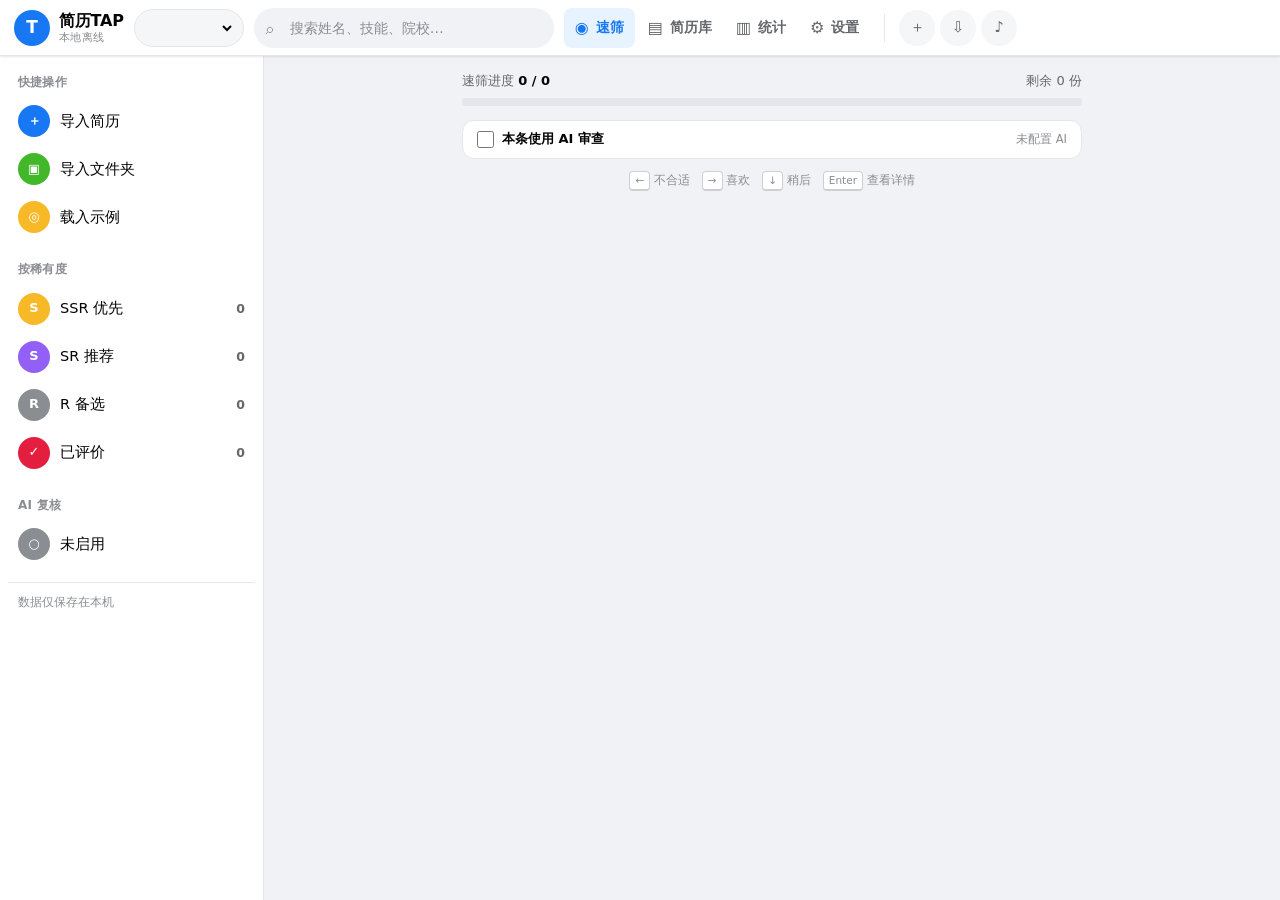
==== ui/index.html @ 266f4f4c "feat: 重建为简历TAP（桌面端简历速筛） - 从 FastAPI Web 应用重构为 pywebview 桌面应用，打包为单文件 exe - 约会软件式逐份速筛：自动给出优点/不足，支持 喜欢 " ====
<!DOCTYPE html>
<html lang="zh-CN">
<head>
<meta charset="UTF-8">
<meta name="viewport" content="width=device-width, initial-scale=1.0">
<title>简历TAP</title>
<link rel="stylesheet" href="css/style.css">
</head>
<body>

<!-- ======================= 顶部导航 ======================= -->
<header class="app-header">
  <div class="logo">
    <div class="logo-mark">T</div>
    <div class="logo-text">
      <strong>简历TAP</strong>
      <span>本地离线</span>
    </div>
  </div>

  <div class="job-picker" id="jobPicker">
    <span class="job-picker-label">招聘岗位</span>
    <select id="jobSelect" title="选择要招聘的岗位"></select>
    <span class="job-picker-warn hidden" id="jobWarn">未选择</span>
  </div>

  <div class="header-search">
    <span class="search-icon">⌕</span>
    <input type="search" id="searchInput" placeholder="搜索姓名、技能、院校…" autocomplete="off">
  </div>

  <nav class="header-nav">
    <button class="nav-btn active" data-view="screen">
      <span class="nav-icon">◉</span><span class="label-text">速筛</span>
      <span class="nav-count hidden" id="pendingCount">0</span>
    </button>
    <button class="nav-btn" data-view="library">
      <span class="nav-icon">▤</span><span class="label-text">简历库</span>
    </button>
    <button class="nav-btn" data-view="stats">
      <span class="nav-icon">▥</span><span class="label-text">统计</span>
    </button>
    <button class="nav-btn" data-view="settings">
      <span class="nav-icon">⚙</span><span class="label-text">设置</span>
    </button>
  </nav>

  <div class="header-divider"></div>

  <div class="header-actions">
    <button class="icon-btn" id="btnImport" title="导入简历 (Ctrl+O)">＋</button>
    <button class="icon-btn" id="btnExport" title="导出结果">⇩</button>
    <button class="icon-btn" id="btnSound" title="音效开关">♪</button>
  </div>
</header>

<div class="app-body">
  <!-- ======================= 侧边栏 ======================= -->
  <aside class="sidebar" id="sidebar">
    <div class="sidebar-section">
      <div class="sidebar-label">快捷操作</div>
      <button class="side-item" id="btnImportSide">
        <span class="side-avatar blue">＋</span>
        <span class="label-text">导入简历</span>
      </button>
      <button class="side-item" id="btnImportFolder">
        <span class="side-avatar green">▣</span>
        <span class="label-text">导入文件夹</span>
      </button>
      <button class="side-item" id="btnLoadSamples">
        <span class="side-avatar orange">◎</span>
        <span class="label-text">载入示例</span>
      </button>
    </div>

    <div class="sidebar-section">
      <div class="sidebar-label">按稀有度</div>
      <button class="side-item" data-rarity="SSR">
        <span class="side-avatar orange">S</span>
        <span class="label-text">SSR 优先</span>
        <span class="count" id="countSSR">0</span>
      </button>
      <button class="side-item" data-rarity="SR">
        <span class="side-avatar purple">S</span>
        <span class="label-text">SR 推荐</span>
        <span class="count" id="countSR">0</span>
      </button>
      <button class="side-item" data-rarity="R">
        <span class="side-avatar gray">R</span>
        <span class="label-text">R 备选</span>
        <span class="count" id="countR">0</span>
      </button>
      <button class="side-item" data-rarity="__reviewed">
        <span class="side-avatar red">✓</span>
        <span class="label-text">已评价</span>
        <span class="count" id="countReviewed">0</span>
      </button>
    </div>

    <div class="sidebar-section" id="aiSidebarSection">
      <div class="sidebar-label">AI 复核</div>
      <button class="side-item" id="btnAiSidebar">
        <span class="side-avatar gray" id="aiSidebarDot">○</span>
        <span class="label-text" id="aiSidebarText">未启用</span>
      </button>
    </div>

    <div class="sidebar-footer" id="sidebarFooter">数据仅保存在本机</div>
  </aside>

  <!-- ======================= 主内容 ======================= -->
  <main class="main">

    <!-- ---------- 速筛 ---------- -->
    <section class="view active" id="view-screen">
      <div class="screen-wrap">
        <div class="progress-strip">
          <div class="progress-head">
            <span>速筛进度 <b id="screenProgressText">0 / 0</b></span>
            <span id="screenRemaining">剩余 0 份</span>
          </div>
          <div class="progress-track"><div class="progress-fill" id="screenProgressBar"></div></div>
        </div>

        <div class="ai-toggle-bar" id="aiToggleBar">
          <label class="ai-switch">
            <input type="checkbox" id="optAiReview">
            <span id="aiToggleText">本条使用 AI 审查</span>
          </label>
          <span class="ai-hint" id="aiToggleHint">未配置 AI</span>
        </div>

        <div id="screenStage"></div>

        <div class="screen-hint">
          <kbd>←</kbd> 不合适　<kbd>→</kbd> 喜欢　<kbd>↓</kbd> 稍后　<kbd>Enter</kbd> 查看详情
        </div>
      </div>
    </section>

    <!-- ---------- 简历库 ---------- -->
    <section class="view" id="view-library">
      <div class="card-panel">
        <div class="toolbar">
          <div class="segmented" id="rarityTabs">
            <button class="active" data-rarity="">全部</button>
            <button data-rarity="SSR">SSR</button>
            <button data-rarity="SR">SR</button>
            <button data-rarity="R">R</button>
            <button data-rarity="__reviewed">已评价</button>
          </div>

          <span class="select-wrap">
            <select id="filterYears">
              <option value="">经验不限</option>
              <option value="1">≥ 1 年</option>
              <option value="3">≥ 3 年</option>
              <option value="5">≥ 5 年</option>
              <option value="8">≥ 8 年</option>
            </select>
          </span>

          <span class="select-wrap">
            <select id="filterDegree">
              <option value="">学历不限</option>
              <option value="大专">大专及以上</option>
              <option value="本科">本科及以上</option>
              <option value="硕士">硕士及以上</option>
              <option value="博士">博士</option>
            </select>
          </span>

          <span class="select-wrap">
            <select id="sortBy">
              <option value="score">按综合分</option>
              <option value="years">按经验年限</option>
              <option value="name">按姓名</option>
              <option value="created">按导入时间</option>
            </select>
          </span>

          <button class="icon-btn" id="btnSortOrder" title="切换升降序" style="width:32px;height:32px;border-radius:8px;">↓</button>

          <span class="toolbar-spacer"></span>

          <div class="segmented" id="layoutToggle">
            <button class="active" data-layout="list">列表</button>
            <button data-layout="grid">网格</button>
          </div>
        </div>

        <div class="bulk-bar hidden" id="bulkBar">
          <span id="bulkCount">已选 0 项</span>
          <button class="btn btn-sm btn-primary" id="btnExportSelected">导出所选</button>
          <button class="btn btn-sm btn-danger" id="btnDeleteSelected">删除所选</button>
          <button class="btn btn-sm" id="btnClearSelect">取消选择</button>
        </div>

        <div id="libraryBody"></div>
      </div>
    </section>

    <!-- ---------- 统计 ---------- -->
    <section class="view" id="view-stats">
      <div class="card-panel">
        <div class="panel-head">
          <div>
            <h2>统计概览</h2>
            <p>基于当前阈值与权重的实时统计</p>
          </div>
        </div>
        <div class="stat-grid" id="statGrid"></div>
        <div class="chart-grid">
          <div>
            <div class="panel-title-only"><h3>稀有度分布</h3></div>
            <div style="padding:12px 16px 0"><div class="chart-box"><canvas id="rarityChart"></canvas></div></div>
          </div>
          <div>
            <div class="panel-title-only"><h3>评分分布</h3></div>
            <div style="padding:12px 16px 0"><div class="chart-box"><canvas id="scoreChart"></canvas></div></div>
          </div>
        </div>
        <div class="panel-title-only" style="padding-top:4px"><h3>维度平均分</h3></div>
        <div style="padding:12px 16px 0"><div class="chart-box" style="height:200px"><canvas id="dimChart"></canvas></div></div>
        <div style="height:8px"></div>
      </div>
    </section>

    <!-- ---------- 设置 ---------- -->
    <section class="view" id="view-settings">
      <div class="settings-cols">
        <div>
          <!-- 阈值 -->
          <div class="card-panel">
            <div class="panel-head">
              <div><h3>稀有度阈值</h3><p>综合分达到阈值即归入对应档位</p></div>
            </div>
            <div class="panel-body">
              <label class="field">
                <span>SSR 阈值 <b id="ssrVal">82</b> 分</span>
                <input type="range" id="ssrRange" min="50" max="100" step="1" value="82">
              </label>
              <label class="field">
                <span>SR 阈值 <b id="srVal">66</b> 分</span>
                <input type="range" id="srRange" min="20" max="99" step="1" value="66">
              </label>
              <div class="threshold-preview" id="thresholdPreview"></div>
            </div>
          </div>

          <!-- 权重 -->
          <div class="card-panel">
            <div class="panel-head">
              <div><h3>评分权重</h3><p>保存时自动归一化，不必凑满 100%</p></div>
            </div>
            <div class="panel-body" id="weightFields"></div>
          </div>

          <!-- 岗位 -->
          <div class="card-panel">
            <div class="panel-head">
              <div><h3>目标岗位</h3><p>自动识别会按技能推断岗位画像</p></div>
            </div>
            <div class="panel-body">
              <label class="field">
                <span>岗位画像</span>
                <select id="roleSelect"></select>
              </label>
              <label class="field">
                <span>自定义关键词（逗号分隔，留空则该项不计入）</span>
                <textarea id="keywordsInput" rows="2" placeholder="例如：Python, 微服务, 高并发"></textarea>
              </label>
              <label class="field">
                <span>岗位 JD（可选，自动提取关键词）</span>
                <textarea id="jdInput" rows="4" placeholder="粘贴 JD 原文"></textarea>
              </label>
            </div>
          </div>
        </div>

        <div>
          <!-- 筛选规则 -->
          <div class="card-panel">
            <div class="panel-head">
              <div><h3>筛选规则</h3><p>不满足条件会标记为淘汰或待复核</p></div>
            </div>
            <div class="panel-body">
              <div class="field-row">
                <label class="field">
                  <span>最低综合分</span>
                  <input type="number" id="minScore" min="0" max="100" step="1">
                </label>
                <label class="field">
                  <span>最低经验（年）</span>
                  <input type="number" id="minYears" min="0" max="40" step="0.5">
                </label>
                <label class="field">
                  <span>最低学历</span>
                  <select id="minDegree">
                    <option value="">不限</option>
                    <option value="大专">大专</option>
                    <option value="本科">本科</option>
                    <option value="硕士">硕士</option>
                    <option value="博士">博士</option>
                  </select>
                </label>
              </div>
              <label class="field">
                <span>必备关键词（全部命中）</span>
                <input type="text" id="mustKeywords" placeholder="例如：Python, Docker">
              </label>
              <label class="field">
                <span>淘汰关键词（命中任一即淘汰）</span>
                <input type="text" id="rejectKeywords" placeholder="例如：外包, 劳务派遣">
              </label>
            </div>
          </div>

          <!-- AI 复核（用户自备接口） -->
          <div class="card-panel">
            <div class="panel-head">
              <div><h3>AI 复核（可选）</h3><p>填入你自己的 OpenAI 兼容接口，用于替代或补充规则评分</p></div>
            </div>
            <div class="panel-body">
              <label class="switch-row">
                <span>启用 AI 复核</span>
                <input type="checkbox" id="optAiEnabled">
              </label>
              <label class="field" style="margin-top:10px">
                <span>接口地址（Base URL）</span>
                <input type="text" id="aiBaseUrl" placeholder="https://api.openai.com/v1">
              </label>
              <label class="field">
                <span>API Key（仅保存在本机配置文件）</span>
                <input type="password" id="aiApiKey" placeholder="sk-..." autocomplete="off">
              </label>
              <div class="field-row">
                <label class="field">
                  <span>模型</span>
                  <input type="text" id="aiModel" placeholder="gpt-4o-mini">
                </label>
                <label class="field">
                  <span>超时（秒）</span>
                  <input type="number" id="aiTimeout" min="10" max="300" step="5" value="60">
                </label>
              </div>
              <label class="switch-row">
                <span>AI 结果替换规则引擎（关闭则仅作参考）</span>
                <input type="checkbox" id="optAiReplace">
              </label>
              <div style="display:flex;gap:8px;margin-top:12px;flex-wrap:wrap">
                <button class="btn btn-sm btn-primary" id="btnAiTest">测试连接</button>
                <button class="btn btn-sm" id="btnAiBatch">批量复核当前入围</button>
              </div>
              <p class="panel-desc" style="margin-top:10px;margin-bottom:0">
                留空或关闭时完全离线；Key 只写入本机 config.yaml，不会上传到任何第三方（除你自己填的接口）。
              </p>
            </div>
          </div>

          <!-- 本地 AI 审查 API -->
          <div class="card-panel">
            <div class="panel-head">
              <div><h3>对外审查 API（默认关闭）</h3><p>供外部 AI / Agent 读取评分结果并回写审查意见</p></div>
            </div>
            <div class="panel-body">
              <div class="api-box" id="apiBox"></div>
              <label class="switch-row" style="margin-top:10px">
                <span>随应用自动启动</span>
                <input type="checkbox" id="optApiAuto">
              </label>
              <label class="field" style="margin-top:10px">
                <span>监听端口</span>
                <input type="number" id="apiPort" min="1024" max="65535" step="1" value="8765">
              </label>
              <div style="display:flex;gap:8px;margin-top:12px;flex-wrap:wrap">
                <button class="btn btn-sm btn-primary" id="btnApiToggle">启动 API</button>
                <button class="btn btn-sm" id="btnApiToken">重置令牌</button>
                <button class="btn btn-sm btn-ghost" id="btnApiDocs">查看接口文档</button>
              </div>
            </div>
          </div>

          <!-- 界面与隐私 -->
          <div class="card-panel">
            <div class="panel-head"><div><h3>界面与隐私</h3></div></div>
            <div class="panel-body">
              <label class="switch-row">
                <span>开卡音效</span>
                <input type="checkbox" id="optSound">
              </label>
              <label class="switch-row">
                <span>卡片切换动画</span>
                <input type="checkbox" id="optAnimation">
              </label>
              <label class="switch-row">
                <span>保存简历原文（关闭后无法重新评分）</span>
                <input type="checkbox" id="optRawText">
              </label>
              <div class="meta-list" style="margin-top:14px">
                <div class="row"><span class="k">数据目录</span><code id="dataDir"></code></div>
                <div class="row"><span class="k">配置文件</span><code id="configFile"></code></div>
                <div class="row"><span class="k">日志文件</span><code id="logFile"></code></div>
              </div>
              <div style="display:flex;gap:8px;margin-top:14px;flex-wrap:wrap">
                <button class="btn btn-sm" id="btnOpenDataDir">打开数据目录</button>
                <button class="btn btn-sm" id="btnResetConfig">恢复默认配置</button>
                <button class="btn btn-sm btn-danger" id="btnClearAll">清空全部简历</button>
              </div>
            </div>
          </div>
        </div>
      </div>

      <div class="settings-savebar">
        <button class="btn" id="btnRescore">重新评分</button>
        <button class="btn btn-primary" id="btnSaveConfig">保存并重新评分</button>
      </div>
    </section>

  </main>
</div>

<!-- ======================= 进度 ======================= -->
<div class="overlay hidden" id="progressOverlay">
  <div class="progress-card">
    <div class="spinner"></div>
    <h3>正在解析与评分</h3>
    <p id="progressFile">准备中…</p>
    <div class="progress-track-sm"><div class="progress-fill-sm" id="progressFill"></div></div>
    <p style="margin:10px 0 0" id="progressPercent">0%</p>
  </div>
</div>

<!-- ======================= 详情抽屉 ======================= -->
<div class="drawer-mask hidden" id="drawerMask"></div>
<aside class="drawer hidden" id="drawer">
  <div class="drawer-head">
    <div class="drawer-head-main">
      <span class="rarity-badge r" id="drawerRarity">R</span>
      <h2 id="drawerName">候选人</h2>
      <p id="drawerMeta"></p>
    </div>
    <button class="icon-btn" id="btnCloseDrawer">✕</button>
  </div>
  <div class="drawer-body" id="drawerBody"></div>
  <div class="drawer-foot" id="drawerFoot"></div>
</aside>

<!-- ======================= 提示与拖拽 ======================= -->
<div class="toasts" id="toasts"></div>
<div class="drop-mask hidden" id="dropMask">
  <div class="drop-inner">
    <div class="icon">⇩</div>
    <h2>松手导入简历</h2>
    <p>支持 PDF / DOCX / TXT，可一次拖入多份</p>
  </div>
</div>

<script src="js/charts.js"></script>
<script src="js/app.js"></script>
</body>
</html>
---- ui/css/style.css ----
/* ==========================================================================
   简历速筛 · Facebook 风格设计系统
   - 中性灰底 + 白色卡片 + 单一蓝色主色
   - 大圆角、细边框、克制阴影，无渐变、无发光
   ========================================================================== */

:root {
  --bg: #f0f2f5;
  --surface: #ffffff;
  --surface-2: #f5f6f8;
  --surface-hover: #f0f2f5;
  --border: #e4e6eb;
  --border-strong: #ccd0d5;
  --text: #050505;
  --text-2: #65676b;
  --text-3: #8a8d91;
  --primary: #1877f2;
  --primary-hover: #166fe5;
  --primary-soft: #e7f3ff;
  --success: #42b72a;
  --success-soft: #e6f7e2;
  --danger: #e41e3f;
  --danger-soft: #ffebe9;
  --warning: #f7b928;
  --warning-soft: #fff6e0;
  --radius: 8px;
  --radius-lg: 12px;
  --radius-xl: 18px;
  --shadow: 0 1px 2px rgba(0, 0, 0, 0.1);
  --shadow-md: 0 2px 8px rgba(0, 0, 0, 0.12);
  --shadow-lg: 0 12px 28px rgba(0, 0, 0, 0.15);
  --header-h: 56px;
}

* { box-sizing: border-box; margin: 0; padding: 0; }

html, body { height: 100%; }

body {
  font-family: system-ui, -apple-system, "Segoe UI", "Microsoft YaHei UI",
    "PingFang SC", Roboto, sans-serif;
  font-size: 15px;
  line-height: 1.45;
  color: var(--text);
  background: var(--bg);
  overflow: hidden;
  -webkit-font-smoothing: antialiased;
  user-select: none;
}

button, input, select, textarea { font: inherit; color: inherit; }
button { cursor: pointer; border: none; background: none; }
b, strong { font-weight: 600; }

/* ==========================================================================
   顶部导航
   ========================================================================== */
.app-header {
  position: fixed;
  inset: 0 0 auto 0;
  height: var(--header-h);
  z-index: 30;
  display: flex;
  align-items: center;
  gap: 10px;
  padding: 0 14px;
  background: var(--surface);
  border-bottom: 1px solid var(--border);
  box-shadow: var(--shadow);
}

.logo {
  display: flex;
  align-items: center;
  gap: 9px;
  min-width: 0;
  flex-shrink: 0;
}

.logo-mark {
  width: 36px;
  height: 36px;
  border-radius: 50%;
  background: var(--primary);
  color: #fff;
  display: grid;
  place-items: center;
  font-size: 17px;
  font-weight: 700;
  flex-shrink: 0;
}

.logo-text { display: flex; flex-direction: column; line-height: 1.15; min-width: 0; }
.logo-text strong { font-size: 16px; letter-spacing: -0.2px; white-space: nowrap; }
.logo-text span { font-size: 10.5px; color: var(--text-3); letter-spacing: 0.3px; }

.header-search {
  position: relative;
  flex: 1 1 180px;
  min-width: 90px;
  max-width: 300px;
}

.header-search input {
  width: 100%;
  height: 40px;
  padding: 0 14px 0 36px;
  border-radius: 20px;
  border: none;
  background: var(--bg);
  font-size: 14px;
  outline: none;
  user-select: text;
}
.header-search input::placeholder { color: var(--text-3); }
.header-search input:focus { background: var(--surface-2); box-shadow: 0 0 0 2px var(--primary-soft) inset; }
.header-search .search-icon {
  position: absolute;
  left: 12px;
  top: 50%;
  transform: translateY(-50%);
  color: var(--text-3);
  font-size: 14px;
  pointer-events: none;
}

.header-nav {
  display: flex;
  align-items: center;
  gap: 2px;
  flex-shrink: 0;
}

.nav-btn {
  position: relative;
  height: 40px;
  padding: 0 11px;
  white-space: nowrap;
  flex: 0 0 auto;
  border-radius: var(--radius);
  color: var(--text-2);
  font-size: 14px;
  font-weight: 600;
  display: inline-flex;
  align-items: center;
  gap: 7px;
  transition: background 0.12s ease;
}
.nav-btn:hover { background: var(--surface-hover); }
.nav-btn.active { color: var(--primary); background: var(--primary-soft); }
.nav-btn .nav-icon { font-size: 16px; }

.nav-count {
  min-width: 18px;
  height: 18px;
  padding: 0 5px;
  border-radius: 9px;
  background: var(--danger);
  color: #fff;
  font-size: 11px;
  line-height: 18px;
  text-align: center;
  font-weight: 700;
}

.header-divider { width: 1px; height: 28px; background: var(--border); margin: 0 4px; }

.header-actions { display: flex; align-items: center; gap: 5px; flex-shrink: 0; }

.icon-btn {
  width: 36px;
  height: 36px;
  border-radius: 50%;
  background: var(--surface-2);
  color: var(--text-2);
  display: grid;
  place-items: center;
  font-size: 15px;
  transition: background 0.12s ease, color 0.12s ease;
}
.icon-btn:hover { background: var(--border); color: var(--text); }
.icon-btn.active { color: var(--primary); background: var(--primary-soft); }
.icon-btn.off { color: var(--text-3); }

/* ==========================================================================
   布局
   ========================================================================== */
.app-body {
  position: fixed;
  inset: var(--header-h) 0 0 0;
  display: flex;
  overflow: hidden;
}

.sidebar {
  width: 264px;
  flex-shrink: 0;
  padding: 12px 8px;
  overflow-y: auto;
  border-right: 1px solid var(--border);
  background: var(--surface);
}

.sidebar-section { margin-bottom: 14px; }
.sidebar-label {
  padding: 6px 10px;
  font-size: 12px;
  font-weight: 600;
  color: var(--text-3);
  letter-spacing: 0.2px;
}

.side-item {
  width: 100%;
  display: flex;
  align-items: center;
  gap: 10px;
  padding: 8px 10px;
  border-radius: var(--radius);
  font-size: 14.5px;
  font-weight: 500;
  color: var(--text);
  text-align: left;
  transition: background 0.12s ease;
}
.side-item:hover { background: var(--surface-hover); }
.side-item.active { background: var(--primary-soft); color: var(--primary); }

.side-avatar {
  width: 32px;
  height: 32px;
  border-radius: 50%;
  display: grid;
  place-items: center;
  font-size: 13px;
  font-weight: 700;
  color: #fff;
  flex-shrink: 0;
}
.side-avatar.blue { background: #1877f2; }
.side-avatar.green { background: #42b72a; }
.side-avatar.orange { background: #f7b928; }
.side-avatar.red { background: #e41e3f; }
.side-avatar.gray { background: #8a8d91; }
.side-avatar.purple { background: #9360f7; }

.side-item .count { margin-left: auto; font-size: 12.5px; color: var(--text-2); font-weight: 600; }
.side-item.active .count { color: var(--primary); }

.sidebar-footer {
  margin-top: 6px;
  padding: 10px;
  border-top: 1px solid var(--border);
  font-size: 11.5px;
  color: var(--text-3);
  line-height: 1.6;
}

.main {
  flex: 1;
  min-width: 0;
  overflow-y: auto;
  padding: 16px;
}

.view { display: none; max-width: 1100px; margin: 0 auto; }
#view-settings.active { padding-bottom: 78px; }
.view.active { display: block; }

/* ==========================================================================
   通用组件
   ========================================================================== */
.card-panel {
  background: var(--surface);
  border-radius: var(--radius-lg);
  box-shadow: var(--shadow);
  margin-bottom: 16px;
}

.panel-head {
  display: flex;
  align-items: center;
  justify-content: space-between;
  gap: 12px;
  padding: 14px 16px;
  border-bottom: 1px solid var(--border);
  flex-wrap: wrap;
}
.panel-head h2 { font-size: 17px; letter-spacing: -0.2px; }
.panel-head h3 { font-size: 15px; }
.panel-head p { font-size: 12.5px; color: var(--text-2); margin-top: 2px; }
.panel-body { padding: 16px; }
.panel-title-only { padding: 14px 16px 0; }
.panel-title-only h3 { font-size: 15px; }
.panel-title-only p { font-size: 12.5px; color: var(--text-2); margin-top: 2px; }

.btn {
  display: inline-flex;
  align-items: center;
  justify-content: center;
  gap: 6px;
  height: 38px;
  padding: 0 16px;
  border-radius: var(--radius);
  background: var(--surface-2);
  color: var(--text);
  font-size: 14px;
  font-weight: 600;
  white-space: nowrap;
  transition: background 0.12s ease;
}
.btn:hover { background: var(--border); }
.btn:disabled { opacity: 0.5; cursor: not-allowed; }
.btn-primary { background: var(--primary); color: #fff; }
.btn-primary:hover { background: var(--primary-hover); }
.btn-success { background: var(--success); color: #fff; }
.btn-success:hover { filter: brightness(0.94); }
.btn-danger { background: var(--danger-soft); color: var(--danger); }
.btn-danger:hover { background: #ffd9d6; }
.btn-ghost { background: transparent; color: var(--primary); }
.btn-ghost:hover { background: var(--primary-soft); }
.btn-sm { height: 32px; padding: 0 12px; font-size: 13px; }
.btn-lg { height: 44px; padding: 0 22px; font-size: 15px; }
.btn-block { width: 100%; }

.chip {
  display: inline-flex;
  align-items: center;
  gap: 4px;
  height: 24px;
  padding: 0 9px;
  border-radius: 12px;
  background: var(--surface-2);
  color: var(--text-2);
  font-size: 12px;
  font-weight: 500;
  white-space: nowrap;
}

.rarity-badge {
  display: inline-flex;
  align-items: center;
  justify-content: center;
  min-width: 44px;
  height: 24px;
  padding: 0 9px;
  border-radius: 6px;
  font-size: 11.5px;
  font-weight: 700;
  letter-spacing: 0.4px;
}
.rarity-badge.ssr { background: #fff3cd; color: #8a6100; }
.rarity-badge.sr { background: #ece4ff; color: #5b2bb8; }
.rarity-badge.r { background: var(--surface-2); color: var(--text-2); }

.status-badge {
  display: inline-flex;
  align-items: center;
  height: 22px;
  padding: 0 8px;
  border-radius: 11px;
  font-size: 11.5px;
  font-weight: 600;
}
.status-badge.pass { background: var(--success-soft); color: #1f7a12; }
.status-badge.flagged { background: var(--warning-soft); color: #8a6100; }
.status-badge.rejected { background: var(--danger-soft); color: var(--danger); }

.empty-block {
  padding: 56px 24px;
  text-align: center;
}
.empty-icon {
  width: 64px;
  height: 64px;
  margin: 0 auto 14px;
  border-radius: 50%;
  background: var(--surface-2);
  display: grid;
  place-items: center;
  font-size: 26px;
  color: var(--text-3);
}
.empty-block h3 { font-size: 17px; margin-bottom: 6px; }
.empty-block p { font-size: 13.5px; color: var(--text-2); line-height: 1.6; max-width: 460px; margin: 0 auto; }
.empty-actions { display: flex; gap: 10px; justify-content: center; margin-top: 16px; flex-wrap: wrap; }

/* ==========================================================================
   速筛（约会软件式）
   ========================================================================== */
.screen-wrap { max-width: 620px; margin: 0 auto; }

.progress-strip { margin-bottom: 14px; }

.progress-head {
  display: flex;
  align-items: center;
  justify-content: space-between;
  font-size: 13px;
  color: var(--text-2);
  margin-bottom: 7px;
}
.progress-head b { color: var(--text); }
.progress-track {
  height: 8px;
  border-radius: 4px;
  background: var(--border);
  overflow: hidden;
}
.progress-fill {
  height: 100%;
  width: 0;
  border-radius: 4px;
  background: var(--primary);
  transition: width 0.35s cubic-bezier(0.4, 0, 0.2, 1);
}

.screen-card {
  position: relative;
  background: var(--surface);
  border-radius: var(--radius-xl);
  box-shadow: var(--shadow-md);
  overflow: hidden;
  animation: cardEnter 0.26s cubic-bezier(0.22, 1, 0.36, 1);
}

@keyframes cardEnter {
  from { opacity: 0; transform: translateY(14px) scale(0.985); }
  to { opacity: 1; transform: none; }
}

.screen-card.leaving-left { animation: leaveLeft 0.22s ease forwards; }
.screen-card.leaving-right { animation: leaveRight 0.22s ease forwards; }
.screen-card.leaving-up { animation: leaveUp 0.22s ease forwards; }

@keyframes leaveLeft {
  to { opacity: 0; transform: translateX(-90px) rotate(-6deg); }
}
@keyframes leaveRight {
  to { opacity: 0; transform: translateX(90px) rotate(6deg); }
}
@keyframes leaveUp {
  to { opacity: 0; transform: translateY(-50px); }
}

.screen-cover {
  height: 92px;
  position: relative;
  background: linear-gradient(120deg, #e7f3ff 0%, #eef1f6 48%, #f3ecff 100%);
}
.screen-cover.cover-ssr { background: linear-gradient(120deg, #fff4d6 0%, #fdf6e6 55%, #eef3ff 100%); }
.screen-cover.cover-sr { background: linear-gradient(120deg, #f0ebff 0%, #f5f2ff 55%, #eaf2ff 100%); }
.screen-cover.cover-r { background: linear-gradient(120deg, #eef0f3 0%, #f4f5f7 60%, #eef1f6 100%); }

.screen-cover::after {
  content: "";
  position: absolute;
  inset: 0;
  background-image: radial-gradient(circle at 82% 30%, rgba(24, 119, 242, 0.09), transparent 46%),
    radial-gradient(circle at 18% 78%, rgba(147, 96, 247, 0.07), transparent 44%);
  pointer-events: none;
}

.screen-avatar {
  position: absolute;
  left: 20px;
  bottom: -30px;
  width: 64px;
  height: 64px;
  border-radius: 50%;
  border: 3px solid var(--surface);
  background: var(--primary);
  color: #fff;
  display: grid;
  place-items: center;
  font-size: 22px;
  font-weight: 700;
  z-index: 2;
}
.screen-avatar.ssr { background: #d9a400; }
.screen-avatar.sr { background: #7c4dd6; }
.screen-avatar.r { background: #8a8d91; }

.screen-topright {
  position: absolute;
  top: 12px;
  right: 14px;
  display: flex;
  gap: 6px;
  z-index: 2;
}

.screen-body { padding: 40px 20px 18px; }

.screen-name-row {
  display: flex;
  align-items: baseline;
  gap: 8px;
  flex-wrap: wrap;
  margin-bottom: 3px;
}
.screen-name { font-size: 23px; font-weight: 700; letter-spacing: -0.3px; }
.screen-sub { font-size: 13.5px; color: var(--text-2); }

.screen-meta-list {
  display: flex;
  flex-wrap: wrap;
  gap: 6px;
  margin-top: 12px;
}

.verdict-line {
  margin: 16px 0;
  padding: 12px 14px;
  border-radius: var(--radius-lg);
  background: var(--surface-2);
  font-size: 14px;
  line-height: 1.55;
}
.verdict-line b { color: var(--text); }

.pros-cons {
  display: grid;
  grid-template-columns: 1fr 1fr;
  gap: 12px;
  margin-bottom: 16px;
}

.pros-col, .cons-col {
  padding: 13px 14px;
  border-radius: var(--radius-lg);
  background: var(--success-soft);
}
.cons-col { background: var(--danger-soft); }

.pros-col h4, .cons-col h4 {
  font-size: 12px;
  font-weight: 700;
  letter-spacing: 0.3px;
  margin-bottom: 9px;
  display: flex;
  align-items: center;
  gap: 5px;
}
.pros-col h4 { color: #1f7a12; }
.cons-col h4 { color: #b3172f; }

.pros-col ul, .cons-col ul { list-style: none; display: flex; flex-direction: column; gap: 7px; }
.pros-col li, .cons-col li {
  position: relative;
  padding-left: 16px;
  font-size: 12.5px;
  line-height: 1.5;
  color: var(--text);
}
.pros-col li::before {
  content: "✓";
  position: absolute;
  left: 0;
  color: var(--success);
  font-weight: 700;
}
.cons-col li::before {
  content: "!";
  position: absolute;
  left: 2px;
  color: var(--danger);
  font-weight: 700;
}

.score-panel {
  display: grid;
  grid-template-columns: repeat(6, 1fr);
  gap: 8px;
  margin-bottom: 16px;
}
.score-tile {
  padding: 9px 6px;
  border-radius: var(--radius);
  background: var(--surface-2);
  text-align: center;
}
.score-tile .k { font-size: 10.5px; color: var(--text-2); margin-bottom: 3px; }
.score-tile .v { font-size: 16px; font-weight: 700; letter-spacing: -0.3px; }
.score-tile.na .v { color: var(--text-3); font-size: 13px; }

.skills-row { display: flex; flex-wrap: wrap; gap: 6px; margin-bottom: 16px; }

.screen-actions {
  display: grid;
  grid-template-columns: 1fr 1fr 1fr;
  gap: 10px;
}

.action-btn {
  height: 48px;
  border-radius: var(--radius-lg);
  display: flex;
  align-items: center;
  justify-content: center;
  gap: 7px;
  font-size: 14.5px;
  font-weight: 600;
  transition: transform 0.1s ease, filter 0.12s ease;
}
.action-btn:active { transform: scale(0.97); }

.action-pass { background: var(--danger-soft); color: #b3172f; }
.action-pass:hover { background: #ffd9d6; }
.action-skip { background: var(--surface-2); color: var(--text-2); }
.action-skip:hover { background: var(--border); }
.action-like { background: var(--primary); color: #fff; }
.action-like:hover { background: var(--primary-hover); }

.screen-hint {
  margin-top: 12px;
  text-align: center;
  font-size: 11.5px;
  color: var(--text-3);
}
kbd {
  display: inline-block;
  min-width: 18px;
  padding: 1px 5px;
  border-radius: 4px;
  border: 1px solid var(--border-strong);
  border-bottom-width: 2px;
  background: var(--surface);
  font-family: inherit;
  font-size: 10.5px;
  text-align: center;
}

.review-done {
  text-align: center;
  padding: 46px 24px;
}
.review-done .big-icon {
  width: 76px;
  height: 76px;
  margin: 0 auto 16px;
  border-radius: 50%;
  background: var(--success-soft);
  color: var(--success);
  display: grid;
  place-items: center;
  font-size: 34px;
}
.review-done h3 { font-size: 19px; margin-bottom: 8px; }
.review-done p { font-size: 14px; color: var(--text-2); line-height: 1.65; margin-bottom: 18px; }

/* ==========================================================================
   简历库（列表 / 网格）
   ========================================================================== */
.toolbar {
  display: flex;
  align-items: center;
  gap: 8px;
  flex-wrap: wrap;
  padding: 12px 16px;
  border-bottom: 1px solid var(--border);
}

.segmented {
  display: inline-flex;
  padding: 3px;
  border-radius: var(--radius);
  background: var(--surface-2);
}
.segmented button {
  height: 30px;
  padding: 0 12px;
  border-radius: 6px;
  font-size: 13px;
  font-weight: 600;
  color: var(--text-2);
}
.segmented button.active {
  background: var(--surface);
  color: var(--text);
  box-shadow: var(--shadow);
}

.select-wrap { position: relative; display: inline-flex; align-items: center; }
.select-wrap select {
  height: 32px;
  padding: 0 28px 0 11px;
  border-radius: var(--radius);
  border: 1px solid var(--border);
  background: var(--surface);
  font-size: 13px;
  color: var(--text-2);
  outline: none;
  appearance: none;
  cursor: pointer;
}
.select-wrap::after {
  content: "▾";
  position: absolute;
  right: 10px;
  font-size: 10px;
  color: var(--text-3);
  pointer-events: none;
}
.select-wrap select:focus { border-color: var(--primary); }

.toolbar-label { font-size: 13px; color: var(--text-2); }
.toolbar-spacer { flex: 1; }

.bulk-bar {
  display: flex;
  align-items: center;
  gap: 10px;
  padding: 10px 16px;
  background: var(--primary-soft);
  border-bottom: 1px solid #cfe4ff;
  font-size: 13.5px;
  color: #0b4ea2;
  flex-wrap: wrap;
}

.cards {
  display: grid;
  grid-template-columns: repeat(auto-fill, minmax(300px, 1fr));
  gap: 12px;
  padding: 16px;
}
.cards.list { grid-template-columns: 1fr; gap: 8px; }

.person-card {
  display: flex;
  gap: 12px;
  padding: 14px;
  border-radius: var(--radius-lg);
  background: var(--surface);
  border: 1px solid var(--border);
  cursor: pointer;
  transition: background 0.12s ease, border-color 0.12s ease, box-shadow 0.12s ease;
}
.person-card:hover {
  background: var(--surface-2);
  border-color: var(--border-strong);
}
.person-card.selected { border-color: var(--primary); background: var(--primary-soft); }

.person-avatar {
  width: 48px;
  height: 48px;
  border-radius: 50%;
  flex-shrink: 0;
  display: grid;
  place-items: center;
  font-size: 18px;
  font-weight: 700;
  color: #fff;
  background: var(--primary);
}
.person-avatar.ssr { background: #d9a400; }
.person-avatar.sr { background: #7c4dd6; }
.person-avatar.r { background: #8a8d91; }

.person-main { flex: 1; min-width: 0; }
.person-top {
  display: flex;
  align-items: center;
  gap: 6px;
  flex-wrap: wrap;
  margin-bottom: 3px;
}
.person-name { font-size: 15.5px; font-weight: 600; }
.person-role { font-size: 12.5px; color: var(--text-2); margin-bottom: 6px; }
.person-flash {
  font-size: 13px;
  color: var(--text-2);
  line-height: 1.5;
  display: -webkit-box;
  -webkit-line-clamp: 2;
  -webkit-box-orient: vertical;
  overflow: hidden;
}
.person-tags { display: flex; flex-wrap: wrap; gap: 5px; margin-top: 8px; }
.person-right {
  display: flex;
  flex-direction: column;
  align-items: flex-end;
  gap: 6px;
  flex-shrink: 0;
}
.person-score { font-size: 20px; font-weight: 700; letter-spacing: -0.4px; }
.person-score.ssr { color: #b8860b; }
.person-score.sr { color: #6b3fc4; }
.person-time { font-size: 11px; color: var(--text-3); }

.cards.list .person-card { padding: 10px 14px; align-items: center; }
.cards.list .person-avatar { width: 40px; height: 40px; font-size: 15px; }
.cards.list .person-flash { -webkit-line-clamp: 1; }
.cards.list .person-tags { display: none; }

/* ==========================================================================
   详情抽屉
   ========================================================================== */
.drawer-mask {
  position: fixed;
  inset: 0;
  z-index: 40;
  background: rgba(0, 0, 0, 0.4);
  animation: fadeIn 0.15s ease;
}
@keyframes fadeIn { from { opacity: 0; } to { opacity: 1; } }

.drawer {
  position: fixed;
  inset: var(--header-h) 0 0 auto;
  width: min(520px, 96vw);
  z-index: 41;
  display: flex;
  flex-direction: column;
  background: var(--surface);
  box-shadow: var(--shadow-lg);
  animation: slideIn 0.22s cubic-bezier(0.22, 1, 0.36, 1);
}
@keyframes slideIn { from { transform: translateX(40px); opacity: 0.5; } to { transform: none; opacity: 1; } }

.drawer-head {
  display: flex;
  align-items: flex-start;
  gap: 12px;
  padding: 16px 18px;
  border-bottom: 1px solid var(--border);
}
.drawer-head-main { flex: 1; min-width: 0; }
.drawer-head h2 { font-size: 19px; margin: 4px 0 2px; }
.drawer-head p { font-size: 12.5px; color: var(--text-2); line-height: 1.5; word-break: break-all; }
.drawer-body { flex: 1; overflow-y: auto; padding: 16px 18px; }
.drawer-foot {
  display: flex;
  gap: 8px;
  padding: 12px 18px;
  border-top: 1px solid var(--border);
  background: var(--surface);
}
.drawer-foot .btn { flex: 1; }

.section-block { margin-bottom: 18px; }
.section-block > h4 {
  font-size: 12px;
  font-weight: 700;
  color: var(--text-3);
  letter-spacing: 0.4px;
  margin-bottom: 9px;
}

.dim-row { margin-bottom: 11px; }
.dim-row-top {
  display: flex;
  justify-content: space-between;
  align-items: baseline;
  font-size: 13px;
  margin-bottom: 4px;
}
.dim-row-top span { color: var(--text-2); }
.dim-row-top b { font-size: 13.5px; }
.dim-track { height: 6px; border-radius: 3px; background: var(--surface-2); overflow: hidden; }
.dim-fill { height: 100%; border-radius: 3px; background: var(--primary); transition: width 0.4s ease; }
.dim-note { font-size: 11.5px; color: var(--text-3); margin-top: 4px; line-height: 1.5; }

.info-grid { display: grid; grid-template-columns: 1fr 1fr; gap: 8px; }
.info-cell {
  padding: 10px 12px;
  border-radius: var(--radius);
  background: var(--surface-2);
}
.info-cell .k { font-size: 11px; color: var(--text-3); margin-bottom: 2px; }
.info-cell .v { font-size: 13.5px; font-weight: 600; }

.raw-text {
  max-height: 300px;
  overflow-y: auto;
  padding: 12px;
  border-radius: var(--radius);
  background: var(--surface-2);
  border: 1px solid var(--border);
  font-size: 12px;
  line-height: 1.7;
  color: var(--text-2);
  white-space: pre-wrap;
  word-break: break-word;
  user-select: text;
  font-family: "Consolas", "Microsoft YaHei UI", monospace;
}

details.collapse summary {
  cursor: pointer;
  list-style: none;
  font-size: 13px;
  font-weight: 600;
  color: var(--primary);
  padding: 6px 0;
}
details.collapse summary::-webkit-details-marker { display: none; }
details.collapse summary::before { content: "▸ "; }
details.collapse[open] summary::before { content: "▾ "; }

/* ==========================================================================
   统计
   ========================================================================== */
.stat-grid {
  display: grid;
  grid-template-columns: repeat(auto-fit, minmax(148px, 1fr));
  gap: 10px;
  padding: 16px;
}
.stat-tile {
  padding: 14px;
  border-radius: var(--radius-lg);
  background: var(--surface-2);
}
.stat-tile .k { font-size: 12px; color: var(--text-2); }
.stat-tile .v { font-size: 25px; font-weight: 700; letter-spacing: -0.6px; margin: 3px 0 1px; }
.stat-tile .s { font-size: 11.5px; color: var(--text-3); }

.chart-grid { display: grid; grid-template-columns: 1fr 1fr; gap: 16px; padding: 0 16px 16px; }
.chart-box { position: relative; height: 210px; overflow: hidden; }
.chart-box canvas { position: absolute; inset: 0; }

.achievement-list {
  display: grid;
  grid-template-columns: repeat(auto-fill, minmax(220px, 1fr));
  gap: 10px;
  padding: 0 16px 16px;
}
.achievement-item {
  display: flex;
  align-items: center;
  gap: 10px;
  padding: 11px 12px;
  border-radius: var(--radius);
  background: var(--surface-2);
  border: 1px solid transparent;
}
.achievement-item.unlocked { border-color: #c9e8bf; background: var(--success-soft); }
.achievement-item.locked { opacity: 0.55; }
.ach-icon { font-size: 19px; width: 26px; text-align: center; }
.ach-text strong { display: block; font-size: 13px; }
.ach-text span { font-size: 11.5px; color: var(--text-2); }

/* ==========================================================================
   设置
   ========================================================================== */
.settings-cols {
  display: grid;
  grid-template-columns: 1fr 1fr;
  gap: 16px;
  align-items: start;
  margin-bottom: 12px;
}

.settings-savebar {
  position: fixed;
  right: 16px;
  bottom: 16px;
  z-index: 20;
  display: flex;
  gap: 8px;
  padding: 10px 12px;
  background: var(--surface);
  border-radius: var(--radius-lg);
  box-shadow: 0 4px 20px rgba(0, 0, 0, 0.16);
  border: 1px solid var(--border);
}

.field { display: flex; flex-direction: column; gap: 6px; margin-bottom: 14px; }
.field:last-child { margin-bottom: 0; }
.field > span { font-size: 12.5px; font-weight: 600; color: var(--text-2); }
.field > span b { color: var(--primary); font-size: 13px; }
.field input[type="range"] {
  -webkit-appearance: none;
  appearance: none;
  width: 100%;
  height: 22px;
  background: transparent;
  outline: none;
  cursor: pointer;
}
.field input[type="range"]::-webkit-slider-runnable-track {
  height: 8px;
  border-radius: 4px;
  background: linear-gradient(90deg, #1877f2 var(--fill, 50%), #dfe3e8 var(--fill, 50%));
  border: 1px solid #c9ced6;
}
.field input[type="range"]::-webkit-slider-thumb {
  -webkit-appearance: none;
  width: 20px;
  height: 20px;
  margin-top: -6px;
  border-radius: 50%;
  background: var(--primary);
  border: 3px solid #fff;
  box-shadow: 0 1px 5px rgba(0, 0, 0, 0.35);
  cursor: pointer;
}
.field input[type="range"]:focus::-webkit-slider-thumb {
  box-shadow: 0 0 0 4px var(--primary-soft), 0 1px 5px rgba(0, 0, 0, 0.3);
}
.field input[type="range"]::-moz-range-track {
  height: 8px;
  border-radius: 4px;
  background: #dfe3e8;
  border: 1px solid #c9ced6;
}
.field input[type="range"]::-moz-range-progress {
  height: 8px;
  border-radius: 4px;
  background: #a8c8f5;
}
.field input[type="range"]::-moz-range-thumb {
  width: 18px;
  height: 18px;
  border-radius: 50%;
  background: var(--primary);
  border: 3px solid #fff;
  box-shadow: 0 1px 5px rgba(0, 0, 0, 0.35);
  cursor: pointer;
}
.field input[type="number"],
.field input[type="text"],
.field select,
.field textarea {
  height: 38px;
  padding: 0 12px;
  border-radius: var(--radius);
  border: 1px solid var(--border-strong);
  background: var(--surface);
  font-size: 14px;
  outline: none;
}
.field textarea { height: auto; padding: 10px 12px; resize: vertical; line-height: 1.55; user-select: text; }
.field input:focus, .field select:focus, .field textarea:focus {
  border-color: var(--primary);
  box-shadow: 0 0 0 2px var(--primary-soft);
}
.field-row { display: grid; grid-template-columns: repeat(3, 1fr); gap: 10px; }

.threshold-preview {
  display: flex;
  height: 30px;
  border-radius: var(--radius);
  overflow: hidden;
  font-size: 11px;
  font-weight: 700;
  margin-top: 10px;
}
.threshold-preview div { display: grid; place-items: center; color: #fff; }

.switch-row {
  display: flex;
  align-items: center;
  justify-content: space-between;
  gap: 14px;
  padding: 11px 0;
  border-bottom: 1px solid var(--border);
  font-size: 13.5px;
  cursor: pointer;
}
.switch-row:last-of-type { border-bottom: none; }
.switch-row input { width: 18px; height: 18px; accent-color: var(--primary); cursor: pointer; }

.meta-list { display: flex; flex-direction: column; gap: 8px; font-size: 12px; }
.meta-list .row { display: flex; gap: 8px; align-items: baseline; }
.meta-list .k { color: var(--text-3); width: 62px; flex-shrink: 0; }
.meta-list code { font-size: 11.5px; color: var(--text-2); word-break: break-all; user-select: text; }

.api-box {
  padding: 12px;
  border-radius: var(--radius);
  background: var(--surface-2);
  border: 1px solid var(--border);
  font-size: 12.5px;
  line-height: 1.7;
}
.api-box .status-dot {
  display: inline-block;
  width: 8px;
  height: 8px;
  border-radius: 50%;
  background: var(--text-3);
  margin-right: 6px;
}
.api-box .status-dot.on { background: var(--success); }
.api-box code {
  display: block;
  padding: 7px 9px;
  margin-top: 6px;
  border-radius: 6px;
  background: var(--surface);
  border: 1px solid var(--border);
  font-size: 11.5px;
  word-break: break-all;
  user-select: text;
}

/* ==========================================================================
   遮罩 / 弹窗 / 提示
   ========================================================================== */
.overlay {
  position: fixed;
  inset: 0;
  z-index: 60;
  display: grid;
  place-items: center;
  background: rgba(0, 0, 0, 0.45);
}
.progress-card {
  width: 330px;
  padding: 26px;
  border-radius: var(--radius-lg);
  background: var(--surface);
  text-align: center;
  box-shadow: var(--shadow-lg);
}
.spinner {
  width: 44px;
  height: 44px;
  margin: 0 auto 14px;
  border-radius: 50%;
  border: 3px solid var(--border);
  border-top-color: var(--primary);
  animation: spin 0.85s linear infinite;
}
@keyframes spin { to { transform: rotate(360deg); } }
.progress-card h3 { font-size: 15px; margin-bottom: 5px; }
.progress-card p { font-size: 12.5px; color: var(--text-2); margin-bottom: 14px; word-break: break-all; }
.progress-track-sm { height: 6px; border-radius: 3px; background: var(--border); overflow: hidden; }
.progress-fill-sm { height: 100%; width: 0; background: var(--primary); transition: width 0.25s ease; }

.modal-layer {
  position: fixed;
  inset: 0;
  z-index: 70;
  display: grid;
  place-items: center;
  background: rgba(0, 0, 0, 0.45);
  animation: fadeIn 0.14s ease;
}
.modal-card {
  width: min(420px, 92vw);
  padding: 20px;
  border-radius: var(--radius-lg);
  background: var(--surface);
  box-shadow: var(--shadow-lg);
}
.modal-card h3 { font-size: 17px; margin-bottom: 7px; }
.modal-card p { font-size: 13px; color: var(--text-2); line-height: 1.6; margin-bottom: 16px; }
.modal-options { display: flex; flex-direction: column; gap: 8px; margin-bottom: 12px; }
.modal-option {
  padding: 11px 13px;
  border-radius: var(--radius);
  background: var(--surface-2);
  border: 1px solid var(--border);
  text-align: left;
  transition: background 0.12s ease, border-color 0.12s ease;
}
.modal-option:hover { background: var(--primary-soft); border-color: var(--primary); }
.modal-option b { display: block; font-size: 13.5px; }
.modal-option span { font-size: 11.5px; color: var(--text-2); }
.modal-row { display: flex; justify-content: flex-end; gap: 8px; }

.toasts {
  position: fixed;
  right: 16px;
  bottom: 16px;
  z-index: 90;
  display: flex;
  flex-direction: column;
  gap: 8px;
  max-width: 360px;
}
.toast {
  display: flex;
  gap: 9px;
  padding: 11px 14px;
  border-radius: var(--radius);
  background: var(--surface);
  border-left: 4px solid var(--primary);
  box-shadow: var(--shadow-lg);
  font-size: 13px;
  line-height: 1.5;
  animation: toastIn 0.2s ease;
  word-break: break-word;
}
@keyframes toastIn { from { opacity: 0; transform: translateY(8px); } to { opacity: 1; transform: none; } }
.toast.out { opacity: 0; transform: translateY(8px); transition: all 0.2s ease; }
.toast.success { border-left-color: var(--success); }
.toast.error { border-left-color: var(--danger); }
.toast.warn { border-left-color: var(--warning); }

.drop-mask {
  position: fixed;
  inset: 0;
  z-index: 80;
  display: grid;
  place-items: center;
  background: rgba(0, 0, 0, 0.5);
}
.drop-inner {
  padding: 40px 56px;
  border-radius: var(--radius-xl);
  border: 2px dashed #fff;
  color: #fff;
  text-align: center;
  background: rgba(24, 119, 242, 0.9);
}
.drop-inner .icon { font-size: 36px; margin-bottom: 10px; }
.drop-inner h2 { font-size: 19px; margin-bottom: 6px; }
.drop-inner p { font-size: 13px; opacity: 0.9; }

/* ==========================================================================
   工具类与响应式
   ========================================================================== */
.hidden { display: none !important; }

::-webkit-scrollbar { width: 9px; height: 9px; }
::-webkit-scrollbar-track { background: transparent; }
::-webkit-scrollbar-thumb { background: #c8ccd2; border-radius: 5px; border: 2px solid var(--surface); }
::-webkit-scrollbar-thumb:hover { background: #aeb3ba; }

@media (max-width: 1080px) {
  .settings-cols { grid-template-columns: 1fr; }
  .score-panel { grid-template-columns: repeat(3, 1fr); }
}

@media (max-width: 860px) {
  .chart-grid { grid-template-columns: 1fr; }
}

@media (max-width: 900px) {
  .sidebar { width: 76px; padding: 10px 6px; }
  .sidebar-label, .side-item span.label-text, .sidebar-footer, .side-item .count { display: none; }
  .side-item { justify-content: center; padding: 10px 0; }
  .header-search { flex-basis: 160px; }
  .nav-btn span.label-text { display: none; }
  .pros-cons { grid-template-columns: 1fr; }
}

@media (max-width: 620px) {
  .main { padding: 10px; }
  .screen-actions { grid-template-columns: 1fr 1fr; }
  .screen-actions .action-skip { grid-column: 1 / -1; order: 3; }
  .cards { grid-template-columns: 1fr; }
  .screen-name { font-size: 21px; }
}

@media (prefers-reduced-motion: reduce) {
  *, *::before, *::after {
    animation-duration: 0.01ms !important;
    transition-duration: 0.01ms !important;
  }
}

/* ==========================================================================
   岗位选择器 / AI 开关 / AI 复核标记
   ========================================================================== */
.job-picker {
  display: flex;
  align-items: center;
  gap: 6px;
  height: 38px;
  padding: 0 8px 0 12px;
  border-radius: 19px;
  background: var(--surface-2);
  border: 1px solid var(--border);
  flex-shrink: 0;
  min-width: 0;
  max-width: 260px;
}
.job-picker.missing {
  background: var(--warning-soft);
  border-color: #f0c96a;
}
.job-picker-label {
  font-size: 12px;
  font-weight: 600;
  color: var(--text-2);
  white-space: nowrap;
}
.job-picker select {
  height: 28px;
  padding: 0 4px;
  border: none;
  background: transparent;
  font-size: 13px;
  font-weight: 600;
  color: var(--text);
  outline: none;
  cursor: pointer;
  min-width: 88px;
  max-width: 170px;
  text-overflow: ellipsis;
}

.job-picker select:focus { outline: none; }
.job-picker-warn {
  font-size: 11px;
  font-weight: 600;
  color: #8a6100;
  background: #ffe9a8;
  padding: 2px 8px;
  border-radius: 10px;
  white-space: nowrap;
  flex-shrink: 0;
}

.ai-toggle-bar {
  display: flex;
  align-items: center;
  gap: 10px;
  margin-bottom: 12px;
  padding: 9px 14px;
  border-radius: var(--radius-lg);
  background: var(--surface);
  border: 1px solid var(--border);
  font-size: 13px;
}
.ai-switch {
  display: inline-flex;
  align-items: center;
  gap: 8px;
  cursor: pointer;
  font-weight: 600;
}
.ai-switch input {
  width: 17px;
  height: 17px;
  accent-color: var(--primary);
  cursor: pointer;
}
.ai-switch.disabled {
  opacity: 0.45;
  cursor: not-allowed;
}
.ai-hint {
  margin-left: auto;
  font-size: 11.5px;
  color: var(--text-3);
}

.ai-badge {
  display: inline-flex;
  align-items: center;
  gap: 4px;
  height: 22px;
  padding: 0 8px;
  border-radius: 11px;
  font-size: 11px;
  font-weight: 700;
  background: #e7f0ff;
  color: #0b4ea2;
  border: 1px solid #bcd7ff;
}

.ai-pending {
  display: inline-flex;
  align-items: center;
  gap: 6px;
  font-size: 11.5px;
  color: var(--text-3);
}

.contact-line {
  display: flex;
  flex-wrap: wrap;
  gap: 8px;
  margin: 10px 0 4px;
}
.contact-item {
  display: inline-flex;
  align-items: center;
  gap: 6px;
  padding: 5px 11px;
  border-radius: 16px;
  background: var(--surface-2);
  font-size: 12.5px;
  color: var(--text);
  user-select: text;
}
.contact-item .icon { font-size: 12px; opacity: 0.6; }
.contact-item.empty { color: var(--text-3); font-style: italic; }

.edu-list {
  display: flex;
  flex-direction: column;
  gap: 8px;
}
.edu-item {
  display: flex;
  gap: 10px;
  padding: 10px 12px;
  border-radius: var(--radius);
  background: var(--surface-2);
  font-size: 12.5px;
  line-height: 1.5;
}
.edu-item .edu-period {
  flex-shrink: 0;
  min-width: 128px;
  font-variant-numeric: tabular-nums;
  color: var(--text-3);
  font-size: 11.5px;
}
.edu-item .edu-body { flex: 1; min-width: 0; }
.edu-item .edu-school { font-weight: 600; }
.edu-item .edu-tier {
  display: inline-block;
  margin-left: 6px;
  padding: 1px 6px;
  border-radius: 8px;
  font-size: 10.5px;
  font-weight: 700;
  background: #fff0cc;
  color: #8a6100;
}
.edu-item .edu-tier.plain { background: var(--surface); color: var(--text-2); }
.edu-item .edu-major { color: var(--text-2); font-size: 11.5px; margin-top: 2px; }

.need-job {
  max-width: 620px;
  margin: 40px auto;
  padding: 34px 28px;
  border-radius: var(--radius-xl);
  background: var(--surface);
  box-shadow: var(--shadow-md);
  text-align: center;
}
.need-job .icon {
  width: 62px;
  height: 62px;
  margin: 0 auto 14px;
  border-radius: 50%;
  background: var(--primary-soft);
  color: var(--primary);
  display: grid;
  place-items: center;
  font-size: 27px;
}
.need-job h3 { font-size: 18px; margin-bottom: 8px; }
.need-job p { font-size: 13.5px; color: var(--text-2); line-height: 1.65; margin-bottom: 18px; }
.need-job .job-options {
  display: flex;
  flex-wrap: wrap;
  gap: 8px;
  justify-content: center;
}
.need-job .job-option {
  padding: 9px 16px;
  border-radius: 20px;
  background: var(--surface-2);
  border: 1px solid var(--border);
  font-size: 13.5px;
  font-weight: 600;
  transition: all 0.12s ease;
}
.need-job .job-option:hover { background: var(--primary-soft); border-color: var(--primary); color: var(--primary); }

@media (max-width: 1320px) {
  .job-picker-label { display: none; }
  .job-picker { max-width: 150px; }
}

@media (max-width: 1180px) {
  .header-search { display: none; }
  .nav-btn { padding: 0 9px; }
}
@media (max-width: 900px) {
  .ai-hint { display: none; }
}
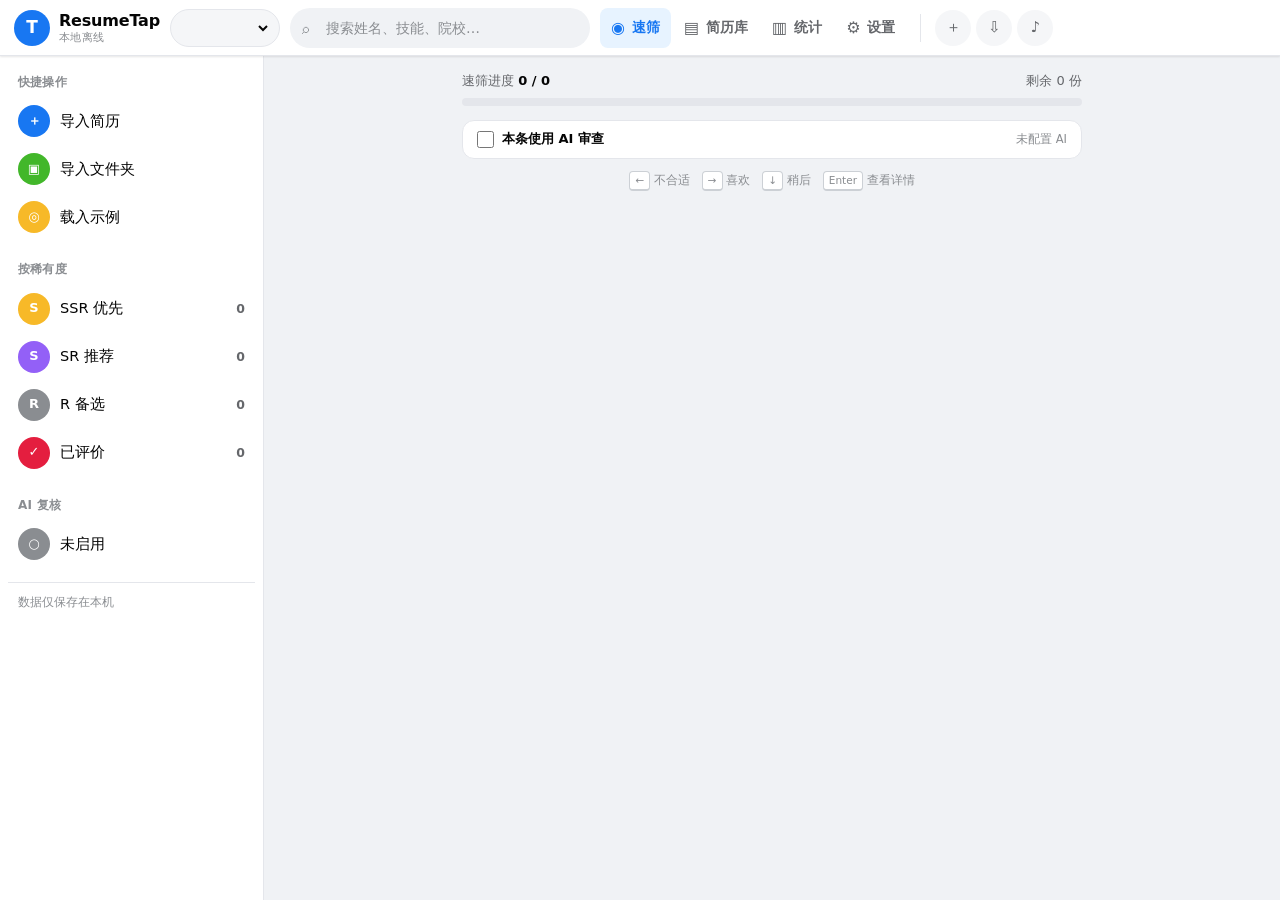
==== commit 0d767de6: "feat: 重建为ResumeTap（桌面端简历速筛） - 从 FastAPI Web 应用重构为 pywebview 桌面应用，打包为单文件 exe - 约会软件式逐份速筛：自动给出优点/不足，支持" ====
--- a/ui/index.html
+++ b/ui/index.html
@@ -3,7 +3,7 @@
 <head>
 <meta charset="UTF-8">
 <meta name="viewport" content="width=device-width, initial-scale=1.0">
-<title>简历TAP</title>
+<title>ResumeTap</title>
 <link rel="stylesheet" href="css/style.css">
 </head>
 <body>
@@ -13,7 +13,7 @@
   <div class="logo">
     <div class="logo-mark">T</div>
     <div class="logo-text">
-      <strong>简历TAP</strong>
+      <strong>ResumeTap</strong>
       <span>本地离线</span>
     </div>
   </div>
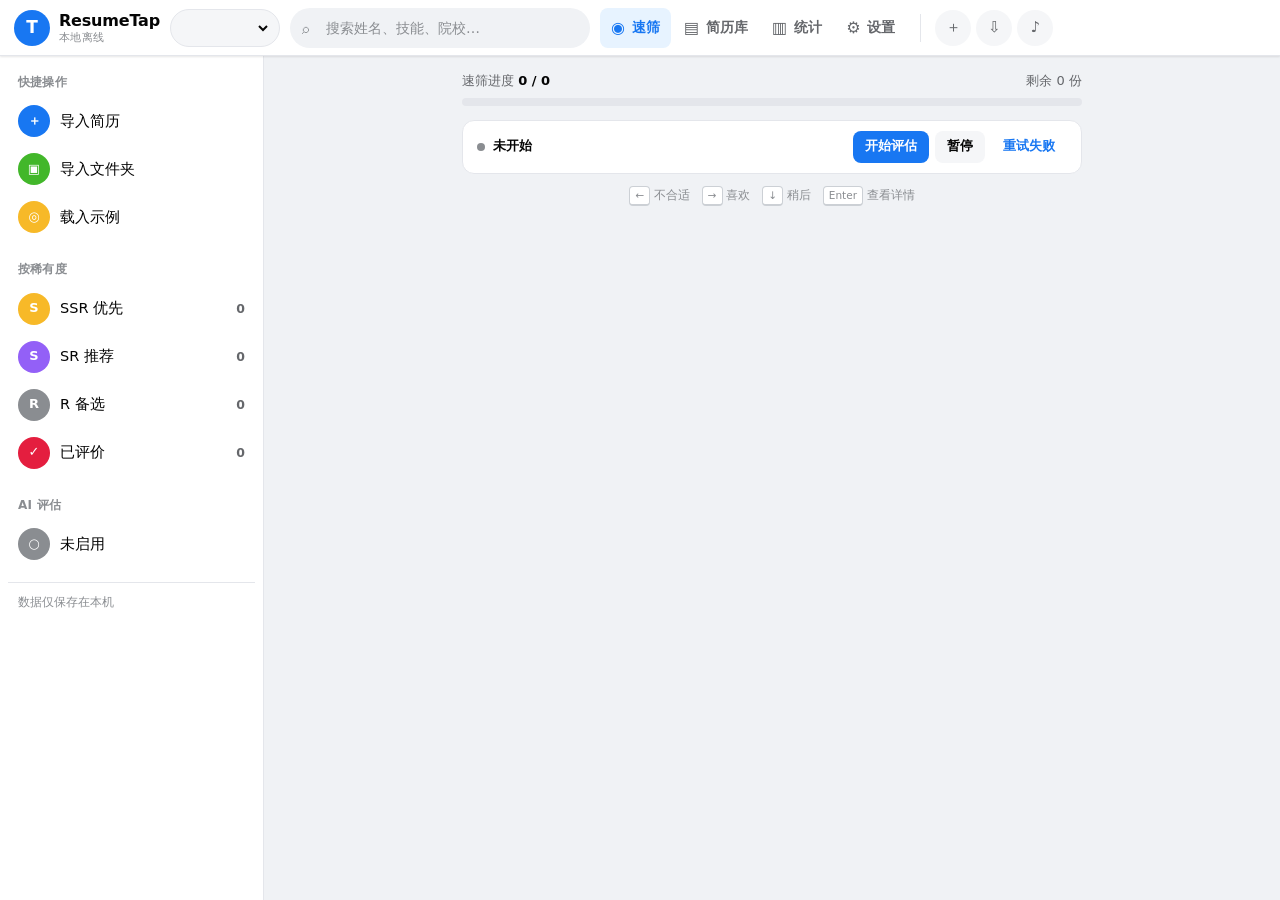
==== commit ad1ac6dc: "feat: 重建为ResumeTap（桌面端简历速筛） - 从 FastAPI Web 应用重构为 pywebview 桌面应用，打包为单文件 exe - 约会软件式逐份速筛：自动给出优点/不足，支持" ====
--- a/ui/index.html
+++ b/ui/index.html
@@ -98,7 +98,7 @@
     </div>
 
     <div class="sidebar-section" id="aiSidebarSection">
-      <div class="sidebar-label">AI 复核</div>
+      <div class="sidebar-label">AI 评估</div>
       <button class="side-item" id="btnAiSidebar">
         <span class="side-avatar gray" id="aiSidebarDot">○</span>
         <span class="label-text" id="aiSidebarText">未启用</span>
@@ -122,12 +122,20 @@
           <div class="progress-track"><div class="progress-fill" id="screenProgressBar"></div></div>
         </div>
 
-        <div class="ai-toggle-bar" id="aiToggleBar">
-          <label class="ai-switch">
-            <input type="checkbox" id="optAiReview">
-            <span id="aiToggleText">本条使用 AI 审查</span>
-          </label>
-          <span class="ai-hint" id="aiToggleHint">未配置 AI</span>
+        <div class="queue-bar" id="queueBar">
+          <div class="queue-info">
+            <span class="queue-dot" id="queueDot"></span>
+            <span id="queueStateText">未开始</span>
+            <span class="queue-detail" id="queueDetail"></span>
+          </div>
+          <div class="queue-actions">
+            <button class="btn btn-sm btn-primary" id="btnQueueStart">开始评估</button>
+            <button class="btn btn-sm" id="btnQueuePause">暂停</button>
+            <button class="btn btn-sm btn-ghost" id="btnQueueRetry">重试失败</button>
+          </div>
+        </div>
+        <div class="queue-progress hidden" id="queueProgress">
+          <div class="progress-track"><div class="progress-fill" id="queueProgressFill"></div></div>
         </div>
 
         <div id="screenStage"></div>
@@ -189,6 +197,16 @@
           </div>
         </div>
 
+        <div class="select-bar" id="selectBar">
+          <label class="select-all">
+            <input type="checkbox" id="chkSelectAll">
+            <span id="selectAllText">全选当前列表</span>
+          </label>
+          <button class="btn btn-sm" id="btnSelectAll">全选</button>
+          <button class="btn btn-sm" id="btnInvertSelect">反选</button>
+          <span class="select-hint">共 <b id="selectTotal">0</b> 份 · 已选 <b id="selectCount">0</b> 份 · <kbd>Ctrl</kbd>+<kbd>A</kbd> 全选</span>
+        </div>
+
         <div class="bulk-bar hidden" id="bulkBar">
           <span id="bulkCount">已选 0 项</span>
           <button class="btn btn-sm btn-primary" id="btnExportSelected">导出所选</button>
@@ -246,14 +264,6 @@
               </label>
               <div class="threshold-preview" id="thresholdPreview"></div>
             </div>
-          </div>
-
-          <!-- 权重 -->
-          <div class="card-panel">
-            <div class="panel-head">
-              <div><h3>评分权重</h3><p>保存时自动归一化，不必凑满 100%</p></div>
-            </div>
-            <div class="panel-body" id="weightFields"></div>
           </div>
 
           <!-- 岗位 -->
@@ -319,11 +329,11 @@
           <!-- AI 复核（用户自备接口） -->
           <div class="card-panel">
             <div class="panel-head">
-              <div><h3>AI 复核（可选）</h3><p>填入你自己的 OpenAI 兼容接口，用于替代或补充规则评分</p></div>
+              <div><h3>AI 评估（必需）</h3><p>本软件为纯 AI 驱动，未配置时无法评估简历</p></div>
             </div>
             <div class="panel-body">
               <label class="switch-row">
-                <span>启用 AI 复核</span>
+                <span>启用 AI 评估</span>
                 <input type="checkbox" id="optAiEnabled">
               </label>
               <label class="field" style="margin-top:10px">
@@ -345,15 +355,15 @@
                 </label>
               </div>
               <label class="switch-row">
-                <span>AI 结果替换规则引擎（关闭则仅作参考）</span>
-                <input type="checkbox" id="optAiReplace">
+                <span>导入后自动开始评估</span>
+                <input type="checkbox" id="optAiAutoStart">
               </label>
               <div style="display:flex;gap:8px;margin-top:12px;flex-wrap:wrap">
                 <button class="btn btn-sm btn-primary" id="btnAiTest">测试连接</button>
-                <button class="btn btn-sm" id="btnAiBatch">批量复核当前入围</button>
+                <button class="btn btn-sm" id="btnRequeueAll">全部重新评估</button>
               </div>
               <p class="panel-desc" style="margin-top:10px;margin-bottom:0">
-                留空或关闭时完全离线；Key 只写入本机 config.yaml，不会上传到任何第三方（除你自己填的接口）。
+                Key 只写入本机 config.yaml，仅发送到你自己填写的接口。未配置时导入的简历会停在"待评估"，不会产生任何分数。
               </p>
             </div>
           </div>
@@ -429,6 +439,20 @@
     <p id="progressFile">准备中…</p>
     <div class="progress-track-sm"><div class="progress-fill-sm" id="progressFill"></div></div>
     <p style="margin:10px 0 0" id="progressPercent">0%</p>
+  </div>
+</div>
+
+<!-- ======================= AI 批量复核进度 ======================= -->
+<div class="overlay hidden" id="aiProgressOverlay">
+  <div class="progress-card">
+    <div class="spinner"></div>
+    <h3>AI 正在逐份复核</h3>
+    <p id="aiProgressName">准备中…</p>
+    <div class="progress-track-sm"><div class="progress-fill-sm" id="aiProgressFill"></div></div>
+    <p style="margin:10px 0 0" id="aiProgressText">0 / 0</p>
+    <p style="margin:12px 0 0;font-size:11.5px;color:var(--text-3)">
+      顺序调用以避免触发限流，请保持窗口打开
+    </p>
   </div>
 </div>
 
--- a/ui/css/style.css
+++ b/ui/css/style.css
@@ -1473,3 +1473,157 @@
 @media (max-width: 900px) {
   .ai-hint { display: none; }
 }
+
+/* ==========================================================================
+   简历库选择栏
+   ========================================================================== */
+.select-bar {
+  display: flex;
+  align-items: center;
+  gap: 8px;
+  flex-wrap: wrap;
+  padding: 8px 16px;
+  border-bottom: 1px solid var(--border);
+  background: var(--surface);
+}
+
+.select-all {
+  display: inline-flex;
+  align-items: center;
+  gap: 7px;
+  font-size: 13px;
+  font-weight: 600;
+  cursor: pointer;
+  user-select: none;
+}
+.select-all input {
+  width: 16px;
+  height: 16px;
+  accent-color: var(--primary);
+  cursor: pointer;
+}
+
+.select-hint {
+  margin-left: auto;
+  font-size: 12px;
+  color: var(--text-3);
+}
+.select-hint b { color: var(--text-2); font-variant-numeric: tabular-nums; }
+
+@media (max-width: 700px) {
+  .select-hint { margin-left: 0; width: 100%; }
+}
+
+/* 岗位分组选择页 */
+.job-group {
+  margin-bottom: 18px;
+  text-align: left;
+}
+.job-group h4 {
+  font-size: 12px;
+  font-weight: 700;
+  color: var(--text-3);
+  letter-spacing: 0.4px;
+  margin-bottom: 9px;
+  text-align: center;
+}
+.job-group .job-options {
+  justify-content: center;
+}
+
+.custom-role-box {
+  margin-top: 18px;
+  padding: 14px;
+  border-radius: var(--radius-lg);
+  background: var(--surface-2);
+  text-align: left;
+}
+.custom-role-box h4 { font-size: 13px; margin-bottom: 4px; }
+.custom-role-box p { font-size: 11.5px; color: var(--text-2); margin-bottom: 10px; text-align: left; }
+.custom-role-box .field { margin-bottom: 10px; }
+.custom-role-box .field:last-child { margin-bottom: 0; }
+
+/* ==========================================================================
+   AI 评估队列控制条
+   ========================================================================== */
+.queue-bar {
+  display: flex;
+  align-items: center;
+  gap: 12px;
+  flex-wrap: wrap;
+  padding: 10px 14px;
+  margin-bottom: 10px;
+  border-radius: var(--radius-lg);
+  background: var(--surface);
+  border: 1px solid var(--border);
+}
+
+.queue-info {
+  display: flex;
+  align-items: center;
+  gap: 8px;
+  font-size: 13px;
+  font-weight: 600;
+  min-width: 0;
+  flex: 1 1 auto;
+}
+
+.queue-dot {
+  width: 8px;
+  height: 8px;
+  border-radius: 50%;
+  background: var(--text-3);
+  flex-shrink: 0;
+}
+.queue-dot.on {
+  background: var(--success);
+  box-shadow: 0 0 0 3px rgba(66, 183, 42, 0.18);
+  animation: pulseDot 1.4s ease-in-out infinite;
+}
+.queue-dot.paused { background: var(--warning); }
+.queue-dot.off { background: var(--text-3); }
+
+@keyframes pulseDot {
+  0%, 100% { opacity: 1; }
+  50% { opacity: 0.45; }
+}
+
+.queue-detail {
+  font-size: 12px;
+  font-weight: 400;
+  color: var(--text-2);
+  overflow: hidden;
+  text-overflow: ellipsis;
+  white-space: nowrap;
+}
+
+.queue-actions { display: flex; gap: 6px; flex-shrink: 0; }
+
+.queue-progress { margin-bottom: 12px; }
+.queue-progress .progress-track { height: 5px; }
+
+@media (max-width: 720px) {
+  .queue-detail { display: none; }
+  .queue-actions { width: 100%; }
+  .queue-actions .btn { flex: 1; }
+}
+
+/* 待评估占位样式 */
+.pending-score {
+  color: var(--text-3) !important;
+  font-size: 14px !important;
+  font-weight: 600 !important;
+}
+.person-card.pending .person-avatar { background: #b9bec7; }
+.eval-error-badge {
+  display: inline-flex;
+  align-items: center;
+  gap: 4px;
+  height: 20px;
+  padding: 0 7px;
+  border-radius: 10px;
+  font-size: 10.5px;
+  font-weight: 700;
+  background: var(--danger-soft);
+  color: var(--danger);
+}
